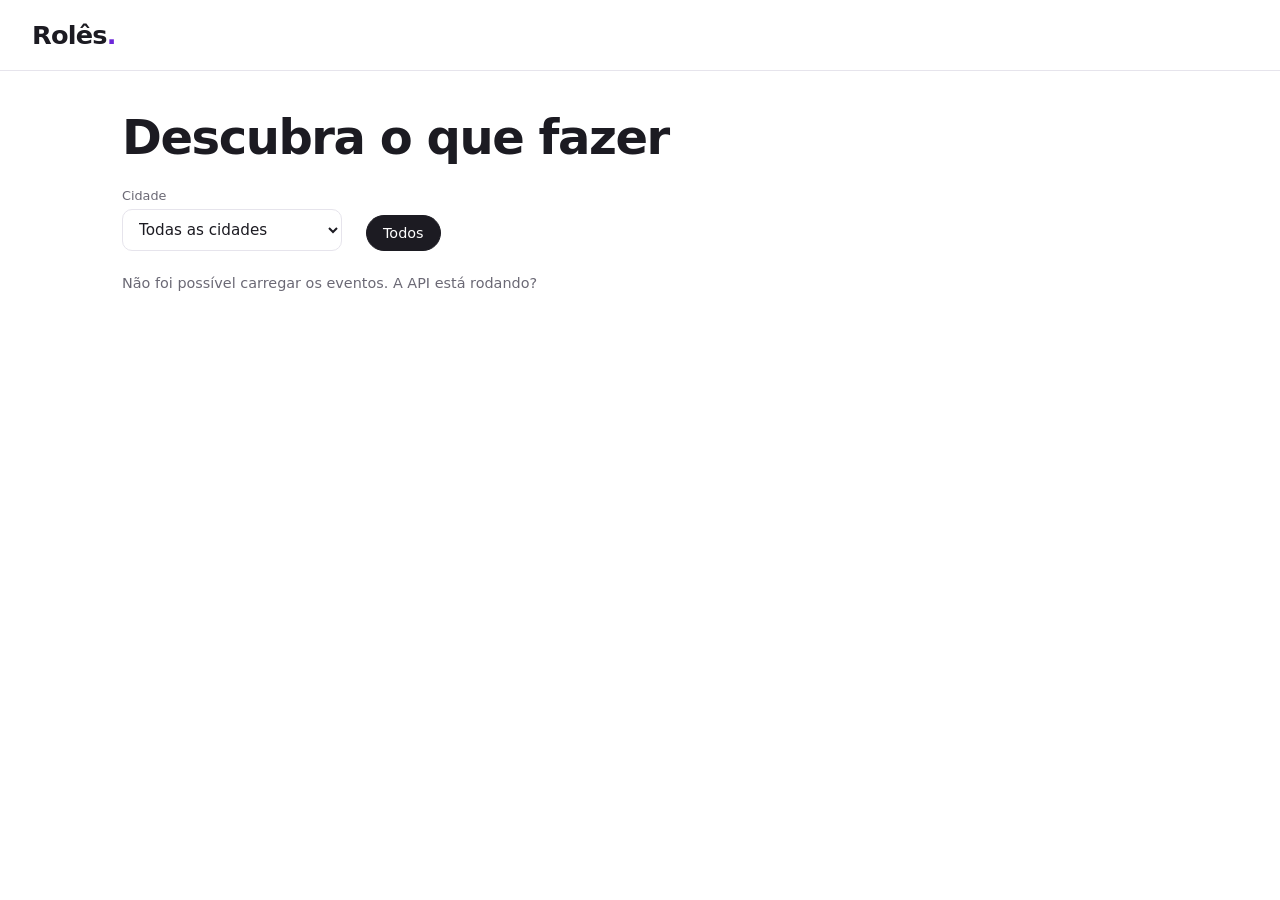
==== Roles.Web/index.html @ 6c7981f0 "Front: cards de evento com filtros e tela de detalhe" ====
<!DOCTYPE html>
<html lang="pt-BR">
<head>
  <meta charset="UTF-8">
  <meta name="viewport" content="width=device-width, initial-scale=1">
  <title>Rolês</title>
  <link rel="stylesheet" href="css/style.css">
</head>
<body>
  <header class="topo">
    <a class="logo" href="index.html">Rolês<span class="ponto">.</span></a>
  </header>

  <main class="conteudo">
    <h2 class="titulo">Descubra o que fazer</h2>

    <section class="filtros">
      <label class="campo">
        <span>Cidade</span>
        <select id="filtro-cidade">
          <option value="">Todas as cidades</option>
        </select>
      </label>

      <div id="filtro-categorias" class="chips">
        <button type="button" class="chip ativo" data-categoria="">Todos</button>
      </div>
    </section>

    <p id="status" class="status">Carregando eventos...</p>
    <ul id="lista" class="grade"></ul>
  </main>

  <script type="module" src="js/eventos.js"></script>
</body>
</html>
---- Roles.Web/css/style.css ----
:root {
  --ink: #1c1b22;
  --muted: #6b6975;
  --accent: #6d28d9;
  --border: #e6e4ec;
  --bg: #ffffff;
}

* {
  box-sizing: border-box;
}

body {
  margin: 0;
  font-family: system-ui, -apple-system, "Segoe UI", sans-serif;
  color: var(--ink);
  background: var(--bg);
}

a {
  color: inherit;
  text-decoration: none;
}

.topo {
  padding: 20px 32px;
  border-bottom: 1px solid var(--border);
}

.logo {
  font-size: 1.6rem;
  font-weight: 700;
  letter-spacing: -0.03em;
}

.ponto {
  color: var(--accent);
}

.conteudo {
  max-width: 1100px;
  margin: 0 auto;
  padding: 40px 32px 80px;
}

.titulo {
  margin: 0 0 24px;
  font-size: clamp(2rem, 4vw, 3rem);
  letter-spacing: -0.03em;
  line-height: 1.1;
}

/* Filtros */
.filtros {
  display: flex;
  flex-wrap: wrap;
  align-items: flex-end;
  gap: 16px 24px;
  margin-bottom: 24px;
}

.campo {
  display: flex;
  flex-direction: column;
  gap: 6px;
  font-size: 0.8rem;
  color: var(--muted);
}

.campo select {
  min-width: 220px;
  padding: 10px 12px;
  font: inherit;
  font-size: 0.95rem;
  color: var(--ink);
  background: var(--bg);
  border: 1px solid var(--border);
  border-radius: 10px;
}

.chips {
  display: flex;
  flex-wrap: wrap;
  gap: 8px;
}

.chip {
  padding: 9px 16px;
  font: inherit;
  font-size: 0.9rem;
  color: var(--ink);
  background: var(--bg);
  border: 1px solid var(--border);
  border-radius: 999px;
  cursor: pointer;
}

.chip:hover {
  border-color: var(--ink);
}

.chip.ativo {
  color: #fff;
  background: var(--ink);
  border-color: var(--ink);
}

.status {
  margin: 0 0 20px;
  font-size: 0.9rem;
  color: var(--muted);
}

/* Cards */
.grade {
  display: grid;
  grid-template-columns: repeat(auto-fill, minmax(260px, 1fr));
  gap: 32px 24px;
  padding: 0;
  margin: 0;
  list-style: none;
}

.capa {
  display: flex;
  align-items: center;
  justify-content: center;
  aspect-ratio: 4 / 3;
  margin-bottom: 12px;
  overflow: hidden;
  background: linear-gradient(135deg, #1c1b22, #4c1d95);
  border-radius: 16px;
}

.capa img {
  width: 100%;
  height: 100%;
  object-fit: cover;
}

.capa-inicial {
  font-size: 3rem;
  font-weight: 700;
  color: rgba(255, 255, 255, 0.85);
}

.card:hover .capa {
  opacity: 0.92;
}

.meta {
  margin: 0 0 4px;
  font-size: 0.8rem;
  color: var(--muted);
}

.card h3 {
  margin: 0 0 4px;
  font-size: 1.1rem;
  letter-spacing: -0.01em;
}

.local {
  margin: 0;
  font-size: 0.9rem;
  color: var(--muted);
}
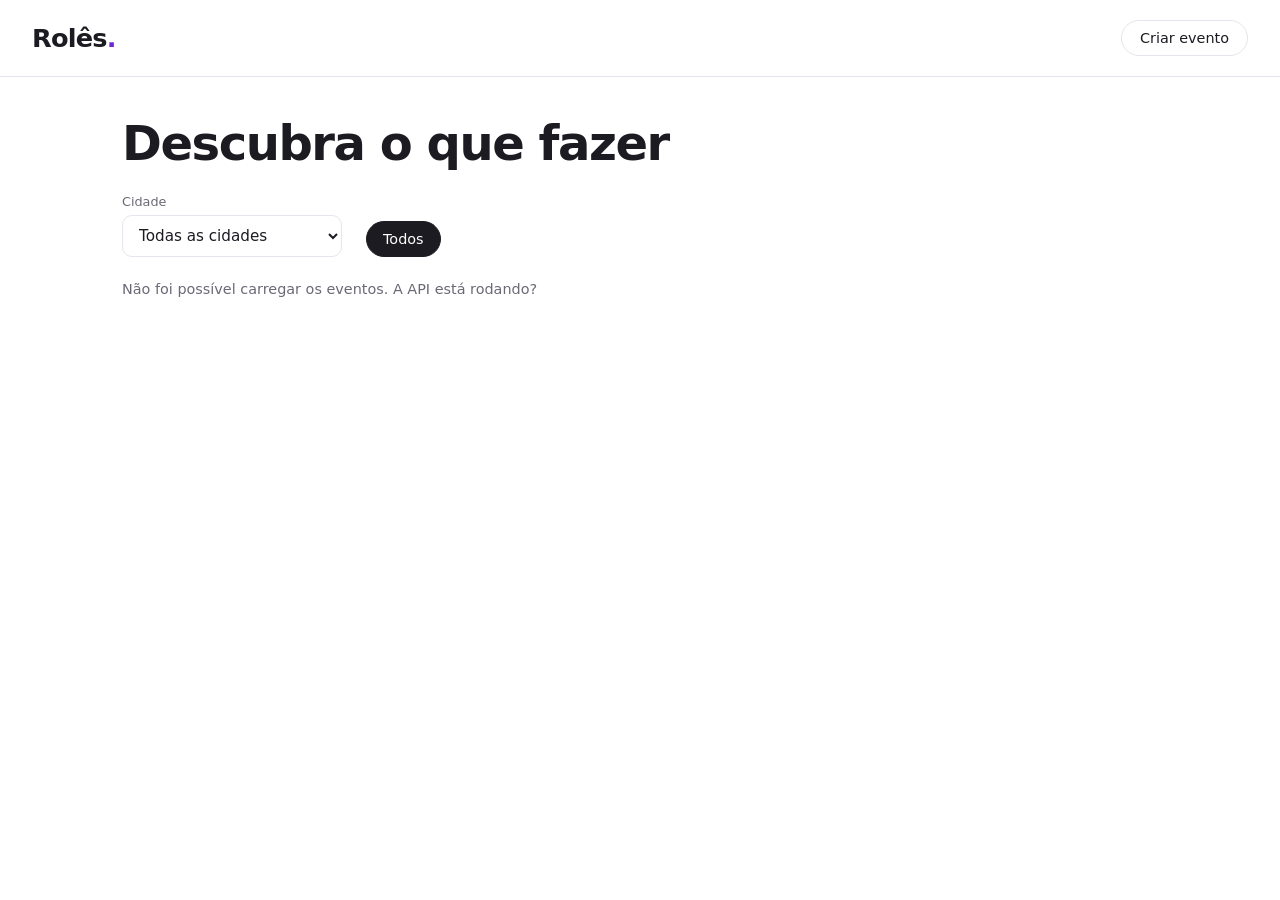
==== commit d185c93c: "Front: formulário de criar evento" ====
--- a/Roles.Web/index.html
+++ b/Roles.Web/index.html
@@ -7,8 +7,9 @@
   <link rel="stylesheet" href="css/style.css">
 </head>
 <body>
-  <header class="topo">
+    <header class="topo">
     <a class="logo" href="index.html">Rolês<span class="ponto">.</span></a>
+    <a class="nav-link" href="criar-evento.html">Criar evento</a>
   </header>
 
   <main class="conteudo">
--- a/Roles.Web/css/style.css
+++ b/Roles.Web/css/style.css
@@ -164,4 +164,43 @@
   margin: 0;
   font-size: 0.9rem;
   color: var(--muted);
+}
+
+
+/* Menu do topo e botão principal */
+.topo {
+  display: flex;
+  align-items: center;
+  justify-content: space-between;
+}
+
+.nav-link {
+  padding: 9px 18px;
+  font-size: 0.9rem;
+  border: 1px solid var(--border);
+  border-radius: 999px;
+}
+
+.nav-link:hover {
+  border-color: var(--ink);
+}
+
+.botao {
+  padding: 13px 28px;
+  font: inherit;
+  font-weight: 600;
+  color: #fff;
+  background: var(--ink);
+  border: 0;
+  border-radius: 999px;
+  cursor: pointer;
+}
+
+.botao:hover {
+  background: var(--accent);
+}
+
+.botao:disabled {
+  opacity: 0.6;
+  cursor: wait;
 }
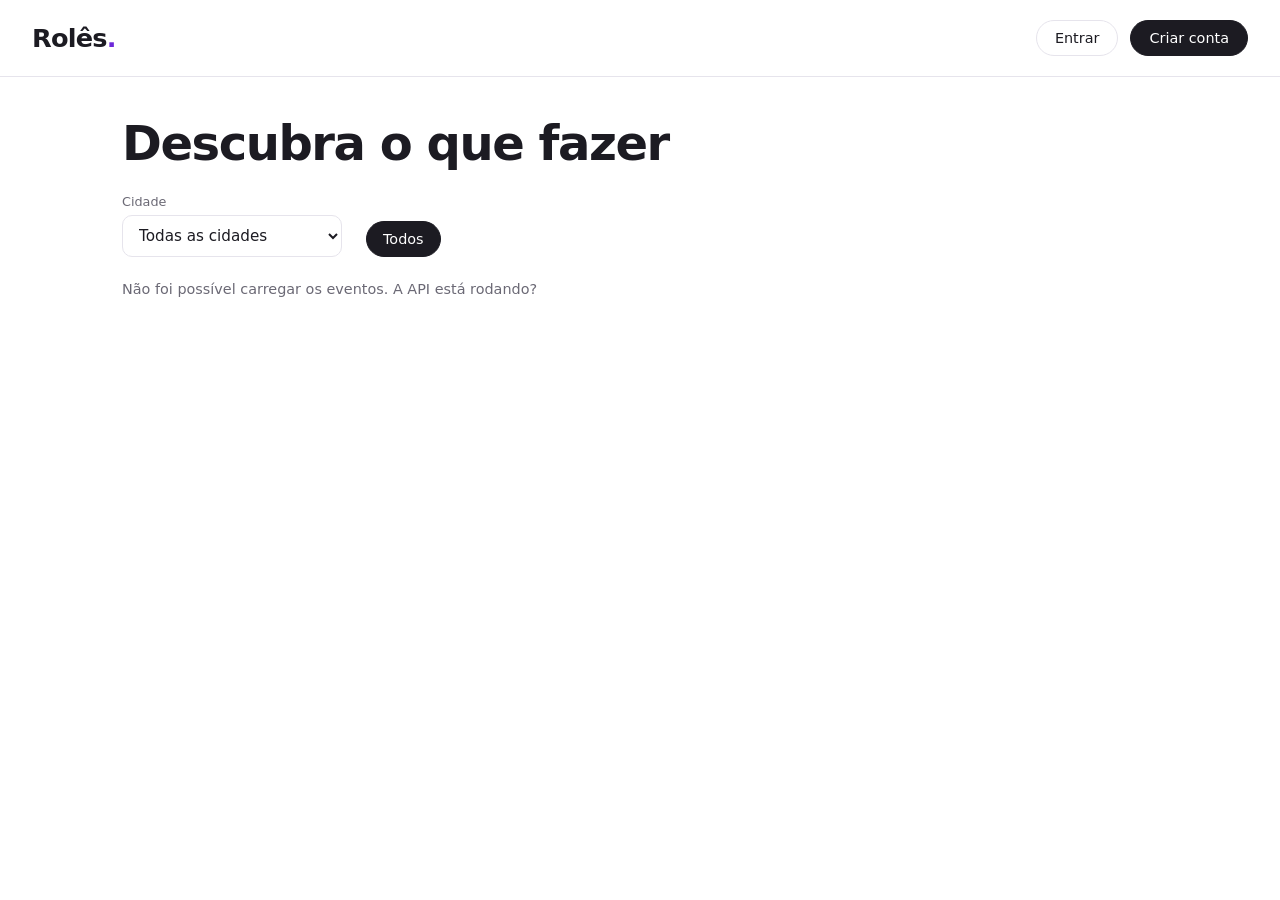
==== commit ec309425: "Front: login, cadastro, sessão e menu conforme o usuário" ====
--- a/Roles.Web/index.html
+++ b/Roles.Web/index.html
@@ -7,9 +7,9 @@
   <link rel="stylesheet" href="css/style.css">
 </head>
 <body>
-    <header class="topo">
+  <header class="topo">
     <a class="logo" href="index.html">Rolês<span class="ponto">.</span></a>
-    <a class="nav-link" href="criar-evento.html">Criar evento</a>
+    <nav id="menu" class="menu"></nav>
   </header>
 
   <main class="conteudo">
@@ -32,6 +32,7 @@
     <ul id="lista" class="grade"></ul>
   </main>
 
+  <script type="module" src="js/menu.js"></script>
   <script type="module" src="js/eventos.js"></script>
 </body>
 </html>
--- a/Roles.Web/css/style.css
+++ b/Roles.Web/css/style.css
@@ -203,4 +203,36 @@
 .botao:disabled {
   opacity: 0.6;
   cursor: wait;
+}
+
+
+/* Menu do topo (muda conforme a sessão) */
+.menu {
+  display: flex;
+  align-items: center;
+  gap: 12px;
+}
+
+.ola {
+  font-size: 0.9rem;
+  color: var(--muted);
+}
+
+button.nav-link {
+  font: inherit;
+  font-size: 0.9rem;
+  color: var(--ink);
+  background: var(--bg);
+  cursor: pointer;
+}
+
+.nav-link.destaque {
+  color: #fff;
+  background: var(--ink);
+  border-color: var(--ink);
+}
+
+.nav-link.destaque:hover {
+  background: var(--accent);
+  border-color: var(--accent);
 }
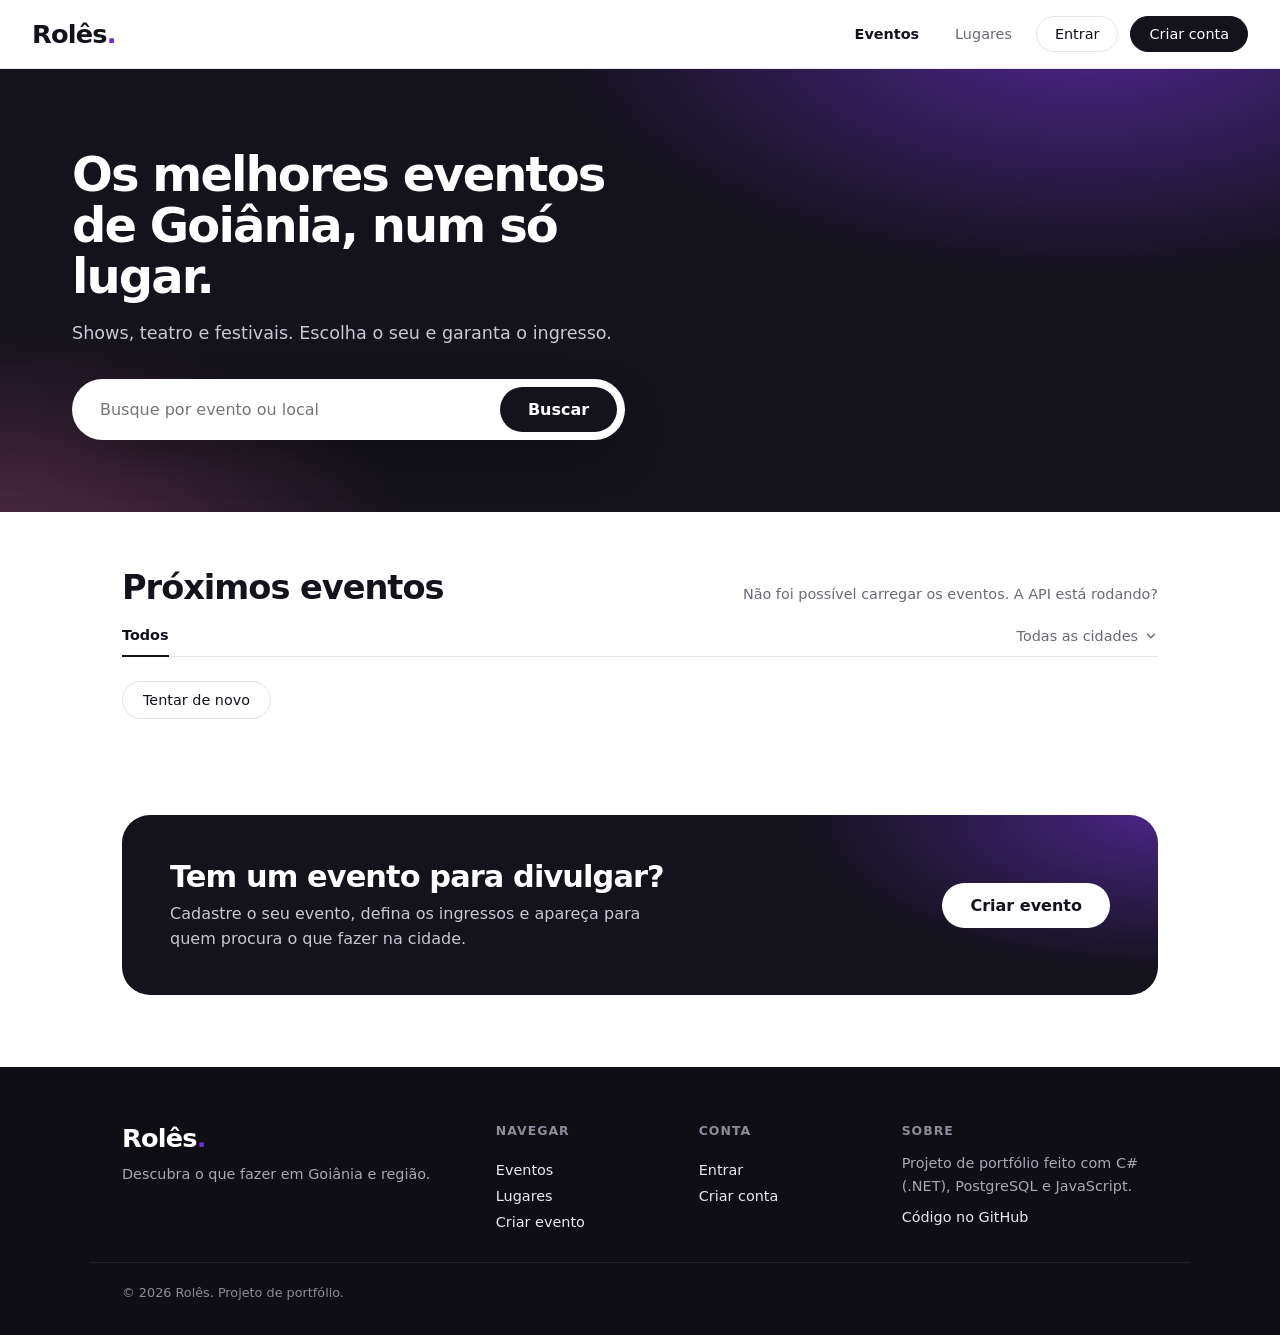
==== commit acd7deba: "Lugares: API, lista e página do lugar" ====
--- a/Roles.Web/index.html
+++ b/Roles.Web/index.html
@@ -3,8 +3,10 @@
 <head>
   <meta charset="UTF-8">
   <meta name="viewport" content="width=device-width, initial-scale=1">
-  <title>Rolês</title>
+  <meta name="description" content="Descubra shows, festivais, teatro e outros eventos em Goiânia e região.">
+  <title>Rolês · Descubra o que fazer</title>
   <link rel="stylesheet" href="css/style.css">
+  <link rel="stylesheet" href="css/index.css">
 </head>
 <body>
   <header class="topo">
@@ -12,27 +14,63 @@
     <nav id="menu" class="menu"></nav>
   </header>
 
-  <main class="conteudo">
-    <h2 class="titulo">Descubra o que fazer</h2>
+  <main>
+    <section class="hero">
+      <div class="hero-inner">
+        <div class="hero-texto">
+          <h1>Os melhores eventos de Goiânia, num só lugar.</h1>
+          <p class="hero-sub">Shows, teatro e festivais. Escolha o seu e garanta o ingresso.</p>
 
-    <section class="filtros">
-      <label class="campo">
-        <span>Cidade</span>
-        <select id="filtro-cidade">
-          <option value="">Todas as cidades</option>
-        </select>
-      </label>
+          <div class="busca-hero" role="search">
+            <label class="so-leitor" for="busca">Buscar eventos</label>
+            <input id="busca" type="search" placeholder="Busque por evento ou local" autocomplete="off">
+            <a class="botao" href="#eventos">Buscar</a>
+          </div>
 
-      <div id="filtro-categorias" class="chips">
-        <button type="button" class="chip ativo" data-categoria="">Todos</button>
+          <div id="numeros" class="numeros" hidden></div>
+        </div>
+
+        <div id="carrossel" class="carrossel" aria-roledescription="carrossel" aria-label="Eventos em destaque" hidden></div>
       </div>
     </section>
 
-    <p id="status" class="status">Carregando eventos...</p>
-    <ul id="lista" class="grade"></ul>
+    <section class="secao" id="eventos">
+      <div class="secao-topo">
+        <h2>Próximos eventos</h2>
+        <p id="status" class="status" aria-live="polite">Carregando eventos...</p>
+      </div>
+
+      <div class="filtros" aria-label="Filtros">
+        <div class="cidade" id="cidade">
+  <button type="button" class="cidade-botao" id="cidade-botao" aria-haspopup="listbox" aria-expanded="false">
+    <span id="cidade-texto">Todas as cidades</span>
+    <svg viewBox="0 0 24 24" fill="none" stroke="currentColor" stroke-width="2.4" stroke-linecap="round" stroke-linejoin="round" aria-hidden="true"><path d="M6 9l6 6 6-6"/></svg>
+  </button>
+  <ul class="cidade-lista" id="cidade-lista" role="listbox" hidden></ul>
+</div>
+
+        <div id="filtro-categorias" class="chips">
+          <button type="button" class="chip ativo" data-categoria="">Todos</button>
+        </div>
+      </div>
+
+      <div id="acoes" class="acoes-status"></div>
+      <ul id="lista" class="ev-grade"></ul>
+    </section>
+
+    <section class="cta">
+      <div class="cta-caixa">
+        <div>
+          <h2>Tem um evento para divulgar?</h2>
+          <p>Cadastre o seu evento, defina os ingressos e apareça para quem procura o que fazer na cidade.</p>
+        </div>
+        <a class="botao" href="criar-evento.html">Criar evento</a>
+      </div>
+    </section>
   </main>
 
   <script type="module" src="js/menu.js"></script>
   <script type="module" src="js/eventos.js"></script>
+    <script type="module" src="js/perfil.js"></script>
 </body>
 </html>
--- a/Roles.Web/css/style.css
+++ b/Roles.Web/css/style.css
@@ -1,20 +1,34 @@
 :root {
-  --ink: #1c1b22;
+  --ink: #14121b;
   --muted: #6b6975;
   --accent: #6d28d9;
   --border: #e6e4ec;
   --bg: #ffffff;
+  --surface: #f7f6fb;
 }
 
 * {
   box-sizing: border-box;
 }
 
+html {
+  scroll-behavior: smooth;
+}
+
+/* O rodapé fica sempre embaixo, mesmo em páginas curtas */
 body {
+  min-height: 100vh;
+  display: flex;
+  flex-direction: column;
   margin: 0;
   font-family: system-ui, -apple-system, "Segoe UI", sans-serif;
   color: var(--ink);
   background: var(--bg);
+}
+
+body > main {
+  flex: 1;
+  width: 100%;
 }
 
 a {
@@ -22,8 +36,22 @@
   text-decoration: none;
 }
 
+:focus-visible {
+  outline: 2px solid var(--accent);
+  outline-offset: 2px;
+}
+
+/* Header fixo, translúcido */
+/* Header fixo, branco liso */
 .topo {
-  padding: 20px 32px;
+  position: sticky;
+  top: 0;
+  z-index: 20;
+  display: flex;
+  align-items: center;
+  justify-content: space-between;
+  padding: 16px 32px;
+  background: #fff;
   border-bottom: 1px solid var(--border);
 }
 
@@ -38,6 +66,8 @@
 }
 
 .conteudo {
+  width: 100%;
+  flex: 1;
   max-width: 1100px;
   margin: 0 auto;
   padding: 40px 32px 80px;
@@ -93,6 +123,7 @@
   border: 1px solid var(--border);
   border-radius: 999px;
   cursor: pointer;
+  transition: border-color 0.15s, background 0.15s;
 }
 
 .chip:hover {
@@ -111,7 +142,7 @@
   color: var(--muted);
 }
 
-/* Cards */
+/* Capa usada na tela de detalhe */
 .grade {
   display: grid;
   grid-template-columns: repeat(auto-fill, minmax(260px, 1fr));
@@ -144,34 +175,28 @@
   color: rgba(255, 255, 255, 0.85);
 }
 
-.card:hover .capa {
-  opacity: 0.92;
-}
-
 .meta {
   margin: 0 0 4px;
   font-size: 0.8rem;
   color: var(--muted);
 }
 
-.card h3 {
-  margin: 0 0 4px;
-  font-size: 1.1rem;
-  letter-spacing: -0.01em;
-}
-
 .local {
   margin: 0;
   font-size: 0.9rem;
   color: var(--muted);
 }
 
-
-/* Menu do topo e botão principal */
-.topo {
-  display: flex;
-  align-items: center;
-  justify-content: space-between;
+/* Menu do topo (muda conforme a sessão) */
+.menu {
+  display: flex;
+  align-items: center;
+  gap: 12px;
+}
+
+.ola {
+  font-size: 0.9rem;
+  color: var(--muted);
 }
 
 .nav-link {
@@ -179,43 +204,11 @@
   font-size: 0.9rem;
   border: 1px solid var(--border);
   border-radius: 999px;
+  transition: border-color 0.15s;
 }
 
 .nav-link:hover {
   border-color: var(--ink);
-}
-
-.botao {
-  padding: 13px 28px;
-  font: inherit;
-  font-weight: 600;
-  color: #fff;
-  background: var(--ink);
-  border: 0;
-  border-radius: 999px;
-  cursor: pointer;
-}
-
-.botao:hover {
-  background: var(--accent);
-}
-
-.botao:disabled {
-  opacity: 0.6;
-  cursor: wait;
-}
-
-
-/* Menu do topo (muda conforme a sessão) */
-.menu {
-  display: flex;
-  align-items: center;
-  gap: 12px;
-}
-
-.ola {
-  font-size: 0.9rem;
-  color: var(--muted);
 }
 
 button.nav-link {
@@ -235,4 +228,339 @@
 .nav-link.destaque:hover {
   background: var(--accent);
   border-color: var(--accent);
+}
+
+.nav-texto {
+  padding: 9px 12px;
+  font-size: 0.9rem;
+  color: var(--muted);
+}
+
+.nav-texto:hover {
+  color: var(--ink);
+}
+
+/* Bolinha de perfil e menu (usados pelo menu.js) */
+.perfil {
+  position: relative;
+}
+
+.perfil-botao {
+  display: flex;
+  align-items: center;
+  gap: 6px;
+  padding: 3px 10px 3px 3px;
+  font: inherit;
+  color: var(--ink);
+  background: var(--bg);
+  border: 1px solid var(--border);
+  border-radius: 999px;
+  cursor: pointer;
+  transition: border-color 0.15s;
+}
+
+.perfil-botao:hover {
+  border-color: var(--ink);
+}
+
+.avatar {
+  display: flex;
+  align-items: center;
+  justify-content: center;
+  width: 30px;
+  height: 30px;
+  font-size: 0.85rem;
+  font-weight: 600;
+  color: #fff;
+  background: var(--ink);
+  border-radius: 50%;
+}
+
+.perfil-menu {
+  position: absolute;
+  top: calc(100% + 10px);
+  right: 0;
+  z-index: 30;
+  width: 240px;
+  padding: 6px;
+  background: #fff;
+  border: 1px solid var(--border);
+  border-radius: 12px;
+  box-shadow: 0 18px 40px -18px rgba(20, 18, 27, 0.35);
+}
+
+.perfil-menu[hidden] {
+  display: none;
+}
+
+.perfil-cab {
+  padding: 10px 10px 12px;
+  margin-bottom: 4px;
+  border-bottom: 1px solid var(--border);
+}
+
+.perfil-cab strong {
+  display: block;
+  font-size: 0.9rem;
+}
+
+.perfil-cab span {
+  font-size: 0.78rem;
+  color: var(--muted);
+}
+
+.perfil-item {
+  display: flex;
+  align-items: center;
+  gap: 10px;
+  width: 100%;
+  padding: 9px 10px;
+  font: inherit;
+  font-size: 0.9rem;
+  color: var(--ink);
+  text-align: left;
+  background: none;
+  border: 0;
+  border-radius: 8px;
+  cursor: pointer;
+}
+
+.perfil-item:hover {
+  background: var(--surface);
+}
+
+.perfil-item svg {
+  flex: none;
+  width: 16px;
+  height: 16px;
+  color: var(--muted);
+}
+
+.perfil-sep {
+  height: 1px;
+  margin: 4px 0;
+  background: var(--border);
+}
+
+.perfil-item.sair,
+.perfil-item.sair svg {
+  color: #b42318;
+}
+
+/* Botão principal */
+.botao {
+  display: inline-block;
+  padding: 13px 28px;
+  font: inherit;
+  font-weight: 600;
+  color: #fff;
+  text-align: center;
+  background: var(--ink);
+  border: 0;
+  border-radius: 999px;
+  cursor: pointer;
+  transition: background 0.15s;
+}
+
+.botao:hover {
+  background: var(--accent);
+}
+
+.botao:disabled {
+  opacity: 0.6;
+  cursor: wait;
+}
+
+/* Rodapé (montado pelo menu.js em todas as páginas) */
+.rodape {
+  color: #a9a6b6;
+  background: #0f0e15;
+}
+
+.rodape .logo {
+  color: #fff;
+}
+
+.rodape-conteudo {
+  display: grid;
+  grid-template-columns: 2fr 1fr 1fr 1.5fr;
+  gap: 32px;
+  max-width: 1100px;
+  margin: 0 auto;
+  padding: 56px 32px 32px;
+}
+
+.rodape h4 {
+  margin: 0 0 14px;
+  font-size: 0.78rem;
+  letter-spacing: 0.08em;
+  text-transform: uppercase;
+  color: #8d8a9b;
+}
+
+.rodape p {
+  margin: 10px 0 0;
+  font-size: 0.9rem;
+  line-height: 1.55;
+  color: #a9a6b6;
+}
+
+.rodape-links {
+  display: flex;
+  flex-direction: column;
+  align-items: flex-start;
+  gap: 10px;
+}
+
+.rodape-links a,
+.rodape-sobre a,
+.rodape-sair {
+  font-size: 0.9rem;
+  color: #e9e7f2;
+  transition: color 0.15s;
+}
+
+.rodape-links a:hover,
+.rodape-sobre a:hover,
+.rodape-sair:hover {
+  color: #c4b5fd;
+}
+
+.rodape-sair {
+  padding: 0;
+  font: inherit;
+  font-size: 0.9rem;
+  background: none;
+  border: 0;
+  cursor: pointer;
+}
+
+.rodape-sobre a {
+  display: inline-block;
+  margin-top: 12px;
+}
+
+.rodape .rodape-direitos {
+  max-width: 1100px;
+  margin: 0 auto;
+  padding: 20px 32px 32px;
+  font-size: 0.8rem;
+  color: #8d8a9b;
+  border-top: 1px solid rgba(255, 255, 255, 0.08);
+}
+
+/* Telas menores */
+@media (max-width: 800px) {
+  .rodape-conteudo {
+    grid-template-columns: 1fr 1fr;
+  }
+}
+
+@media (max-width: 640px) {
+  .topo {
+    padding: 12px 16px;
+  }
+
+  .conteudo {
+    padding: 28px 16px 64px;
+  }
+
+  .menu {
+    gap: 8px;
+  }
+
+  .ola,
+  .nav-texto {
+    display: none;
+  }
+
+  .rodape-conteudo,
+  .rodape .rodape-direitos {
+    padding-left: 16px;
+    padding-right: 16px;
+  }
+}
+
+@media (max-width: 520px) {
+  .rodape-conteudo {
+    grid-template-columns: 1fr;
+  }
+}
+
+/* Seletor de cidade */
+.cidade {
+  position: relative;
+}
+
+.cidade-botao {
+  display: flex;
+  align-items: center;
+  gap: 6px;
+  padding: 0 0 12px;
+  font: inherit;
+  font-size: 0.9rem;
+  color: var(--muted);
+  background: none;
+  border: 0;
+  cursor: pointer;
+  transition: color 0.15s;
+}
+
+.cidade-botao:hover {
+  color: var(--ink);
+}
+
+.cidade-botao:focus-visible {
+  border-radius: 6px;
+  outline-offset: 4px;
+}
+
+.cidade-botao svg {
+  width: 14px;
+  height: 14px;
+}
+
+.cidade-lista {
+  position: absolute;
+  top: calc(100% + 6px);
+  right: 0;
+  z-index: 15;
+  min-width: 230px;
+  margin: 0;
+  padding: 6px;
+  list-style: none;
+  background: #fff;
+  border: 1px solid var(--border);
+  border-radius: 12px;
+  box-shadow: 0 18px 40px -18px rgba(20, 18, 27, 0.35);
+}
+
+.cidade-lista[hidden] {
+  display: none;
+}
+
+.cidade-op {
+  padding: 9px 12px;
+  font-size: 0.9rem;
+  color: var(--ink);
+  border-radius: 8px;
+  cursor: pointer;
+}
+
+.cidade-op:hover {
+  background: var(--surface);
+}
+
+.cidade-op.ativo {
+  font-weight: 600;
+  @media (max-width: 640px) {
+  .so-desktop {
+    display: none;
+  }
+}
+}
+
+.nav-texto.ativo {
+  font-weight: 600;
+  color: var(--ink);
 }
--- a/Roles.Web/css/index.css
+++ b/Roles.Web/css/index.css
@@ -0,0 +1,616 @@
+/* Texto só para leitores de tela */
+.so-leitor {
+  position: absolute;
+  width: 1px;
+  height: 1px;
+  padding: 0;
+  margin: -1px;
+  overflow: hidden;
+  clip: rect(0, 0, 0, 0);
+  white-space: nowrap;
+  border: 0;
+}
+
+/* Hero */
+.hero {
+  position: relative;
+  overflow: hidden;
+  color: #fff;
+  background:
+    radial-gradient(900px 420px at 85% -10%, rgba(124, 58, 237, 0.55), transparent 60%),
+    radial-gradient(700px 380px at 0% 110%, rgba(244, 114, 182, 0.28), transparent 60%),
+    #14121b;
+}
+
+.hero-inner {
+  display: grid;
+  grid-template-columns: minmax(0, 1.05fr) minmax(0, 1fr);
+  gap: 56px;
+  align-items: center;
+  max-width: 1200px;
+  margin: 0 auto;
+  padding: 80px 32px 72px;
+}
+
+.hero-texto {
+  min-width: 0;
+}
+
+.hero h1 {
+  max-width: 560px;
+  margin: 0 0 18px;
+  font-size: clamp(2rem, 4vw, 3rem);
+  line-height: 1.06;
+  letter-spacing: -0.04em;
+}
+
+.hero-sub {
+  max-width: 560px;
+  margin: 0 0 32px;
+  font-size: 1.1rem;
+  line-height: 1.55;
+  color: #c9c7d3;
+}
+
+.busca-hero {
+  display: flex;
+  gap: 8px;
+  max-width: 640px;
+  padding: 8px;
+  background: #fff;
+  border-radius: 999px;
+  box-shadow: 0 20px 50px -20px rgba(0, 0, 0, 0.6);
+}
+
+.busca-hero input {
+  flex: 1;
+  min-width: 0;
+  padding: 12px 20px;
+  font: inherit;
+  font-size: 1rem;
+  color: var(--ink);
+  background: transparent;
+  border: 0;
+  outline: 0;
+}
+
+.busca-hero:focus-within {
+  box-shadow: 0 0 0 3px rgba(196, 181, 253, 0.55), 0 20px 50px -20px rgba(0, 0, 0, 0.6);
+}
+
+.numeros {
+  display: flex;
+  flex-wrap: wrap;
+  gap: 12px 40px;
+  margin-top: 40px;
+  padding-top: 24px;
+  border-top: 1px solid rgba(255, 255, 255, 0.12);
+}
+
+.numeros div {
+  display: flex;
+  flex-direction: column;
+  gap: 2px;
+}
+
+.numeros strong {
+  font-size: 1.6rem;
+  letter-spacing: -0.03em;
+}
+
+.numeros span {
+  font-size: 0.85rem;
+  color: #a9a6b6;
+}
+
+/* Carrossel */
+.carrossel {
+  position: relative;
+  min-width: 0;
+}
+
+.car-janela {
+  position: relative;
+  overflow: hidden;
+  border-radius: 24px;
+  box-shadow: 0 30px 60px -28px rgba(0, 0, 0, 0.7);
+}
+
+.car-trilho {
+  display: flex;
+  transition: transform 0.5s ease;
+}
+
+.car-slide {
+  position: relative;
+  display: flex;
+  flex: 0 0 100%;
+  flex-direction: column;
+  justify-content: flex-end;
+  aspect-ratio: 4 / 3.3;
+  overflow: hidden;
+  background: linear-gradient(135deg, var(--g1), var(--g2));
+}
+
+.car-slide img {
+  position: absolute;
+  inset: 0;
+  width: 100%;
+  height: 100%;
+  object-fit: cover;
+}
+
+.car-inicial {
+  position: absolute;
+  inset: 0;
+  display: flex;
+  align-items: center;
+  justify-content: center;
+  font-size: 7rem;
+  font-weight: 800;
+  letter-spacing: -0.04em;
+  color: rgba(255, 255, 255, 0.3);
+}
+
+.car-slide .ev-data {
+  top: 16px;
+  left: 16px;
+}
+
+.car-slide .ev-tag {
+  top: 16px;
+  right: 16px;
+  bottom: auto;
+}
+
+.car-info {
+  position: relative;
+  display: flex;
+  align-items: flex-end;
+  justify-content: space-between;
+  gap: 16px;
+  padding: 56px 22px 22px;
+  background: linear-gradient(to top, rgba(20, 18, 27, 0.92), rgba(20, 18, 27, 0));
+}
+
+.car-info h3 {
+  margin: 0 0 4px;
+  font-size: 1.3rem;
+  line-height: 1.2;
+  letter-spacing: -0.02em;
+  color: #fff;
+}
+
+.car-info p {
+  margin: 0;
+  font-size: 0.9rem;
+  color: #d4d1e0;
+}
+
+.car-ver {
+  flex: none;
+  padding: 10px 18px;
+  font-size: 0.88rem;
+  font-weight: 600;
+  color: var(--ink);
+  background: #fff;
+  border-radius: 999px;
+  transition: background 0.15s;
+}
+
+.car-slide:hover .car-ver {
+  background: #ede9fe;
+}
+
+.car-seta {
+  position: absolute;
+  top: 42%;
+  display: flex;
+  align-items: center;
+  justify-content: center;
+  width: 38px;
+  height: 38px;
+  padding: 0;
+  color: var(--ink);
+  background: rgba(255, 255, 255, 0.92);
+  border: 0;
+  border-radius: 50%;
+  cursor: pointer;
+  opacity: 0;
+  transition: opacity 0.2s, background 0.15s;
+}
+
+.car-seta svg {
+  width: 18px;
+  height: 18px;
+}
+
+.car-ant { left: 12px; }
+.car-prox { right: 12px; }
+
+.car-janela:hover .car-seta,
+.car-seta:focus-visible {
+  opacity: 1;
+}
+
+.car-seta:hover {
+  background: #fff;
+}
+
+.car-pontos {
+  display: flex;
+  justify-content: center;
+  gap: 8px;
+  margin-top: 16px;
+}
+
+.car-ponto {
+  width: 8px;
+  height: 8px;
+  padding: 0;
+  background: rgba(255, 255, 255, 0.28);
+  border: 0;
+  border-radius: 999px;
+  cursor: pointer;
+  transition: width 0.25s, background 0.25s;
+}
+
+.car-ponto.ativo {
+  width: 26px;
+  background: #c4b5fd;
+}
+
+.car-unico .car-seta,
+.car-unico .car-pontos {
+  display: none;
+}
+
+/* Seção de eventos */
+.secao {
+  max-width: 1100px;
+  margin: 0 auto;
+  padding: 56px 32px 24px;
+  scroll-margin-top: 72px;
+}
+
+.secao-topo {
+  display: flex;
+  flex-wrap: wrap;
+  align-items: baseline;
+  justify-content: space-between;
+  gap: 8px 24px;
+  margin-bottom: 20px;
+}
+
+.secao-topo h2 {
+  margin: 0;
+  font-size: clamp(1.6rem, 3vw, 2.1rem);
+  letter-spacing: -0.03em;
+}
+
+.secao-topo .status {
+  margin: 0;
+}
+
+/* Filtros em abas com sublinhado (só na index) */
+.secao .filtros {
+  align-items: flex-end;
+  justify-content: space-between;
+  gap: 12px 24px;
+  margin-bottom: 24px;
+  border-bottom: 1px solid var(--border);
+}
+
+.secao .filtros .chips {
+  order: -1;
+  gap: 24px;
+}
+
+.secao .filtros .chip {
+  padding: 0 0 12px;
+  margin-bottom: -1px;
+  color: var(--muted);
+  background: none;
+  border: 0;
+  border-bottom: 2px solid transparent;
+  border-radius: 0;
+}
+
+.secao .filtros .chip:hover {
+  color: var(--ink);
+}
+
+.secao .filtros .chip.ativo {
+  font-weight: 600;
+  color: var(--ink);
+  background: none;
+  border-bottom-color: var(--ink);
+}
+
+.secao .filtros .campo > span {
+  position: absolute;
+  width: 1px;
+  height: 1px;
+  overflow: hidden;
+  clip: rect(0, 0, 0, 0);
+}
+
+.secao .filtros .campo select {
+  min-width: 0;
+  padding: 0 0 12px;
+  color: var(--muted);
+  background: transparent;
+  border: 0;
+  border-radius: 0;
+  cursor: pointer;
+}
+
+/* Botões e links que aparecem junto ao status (vazio, erro) */
+.acoes-status {
+  display: flex;
+  flex-wrap: wrap;
+  gap: 12px;
+  margin-bottom: 24px;
+}
+
+.acoes-status:empty {
+  display: none;
+}
+
+.acao-status {
+  padding: 10px 20px;
+  font: inherit;
+  font-size: 0.9rem;
+  color: var(--ink);
+  background: var(--bg);
+  border: 1px solid var(--border);
+  border-radius: 999px;
+  cursor: pointer;
+}
+
+.acao-status:hover {
+  border-color: var(--ink);
+}
+
+/* Cards */
+.ev-grade {
+  display: grid;
+  grid-template-columns: repeat(auto-fill, minmax(270px, 1fr));
+  gap: 28px;
+  padding: 0;
+  margin: 0;
+  list-style: none;
+}
+
+.ev-card a {
+  display: block;
+  height: 100%;
+  overflow: hidden;
+  background: var(--bg);
+  border: 1px solid var(--border);
+  border-radius: 20px;
+  transition: transform 0.2s, box-shadow 0.2s, border-color 0.2s;
+}
+
+.ev-card a:hover {
+  transform: translateY(-4px);
+  border-color: transparent;
+  box-shadow: 0 18px 40px -18px rgba(20, 18, 27, 0.35);
+}
+
+.ev-capa {
+  position: relative;
+  display: flex;
+  align-items: center;
+  justify-content: center;
+  aspect-ratio: 16 / 10;
+  overflow: hidden;
+  background: linear-gradient(135deg, var(--g1), var(--g2));
+}
+
+.ev-capa img {
+  width: 100%;
+  height: 100%;
+  object-fit: cover;
+}
+
+.ev-inicial {
+  font-size: 3.2rem;
+  font-weight: 800;
+  letter-spacing: -0.04em;
+  color: rgba(255, 255, 255, 0.4);
+}
+
+.ev-data {
+  position: absolute;
+  top: 14px;
+  left: 14px;
+  display: flex;
+  flex-direction: column;
+  align-items: center;
+  min-width: 52px;
+  padding: 8px 10px;
+  line-height: 1;
+  color: var(--ink);
+  background: #fff;
+  border-radius: 12px;
+  box-shadow: 0 6px 16px -8px rgba(0, 0, 0, 0.4);
+}
+
+.ev-data strong {
+  font-size: 1.25rem;
+}
+
+.ev-data small {
+  margin-top: 4px;
+  font-size: 0.65rem;
+  font-weight: 600;
+  letter-spacing: 0.08em;
+  text-transform: uppercase;
+  color: var(--muted);
+}
+
+.ev-tag {
+  position: absolute;
+  right: 14px;
+  bottom: 14px;
+  padding: 5px 12px;
+  font-size: 0.75rem;
+  font-weight: 600;
+  color: #fff;
+  background: rgba(20, 18, 27, 0.55);
+  backdrop-filter: blur(6px);
+  -webkit-backdrop-filter: blur(6px);
+  border-radius: 999px;
+}
+
+.ev-corpo {
+  padding: 18px 20px 22px;
+}
+
+.ev-corpo h3 {
+  margin: 0 0 12px;
+  font-size: 1.15rem;
+  line-height: 1.25;
+  letter-spacing: -0.015em;
+}
+
+.ev-linha {
+  display: flex;
+  align-items: center;
+  gap: 8px;
+  margin: 6px 0 0;
+  font-size: 0.88rem;
+  color: var(--muted);
+}
+
+.ev-linha svg {
+  flex: none;
+  width: 16px;
+  height: 16px;
+}
+
+/* Cores das capas sem imagem (uma por evento) */
+.tom-0 { --g1: #4c1d95; --g2: #7c3aed; }
+.tom-1 { --g1: #be123c; --g2: #fb923c; }
+.tom-2 { --g1: #0f766e; --g2: #38bdf8; }
+.tom-3 { --g1: #b45309; --g2: #f43f5e; }
+.tom-4 { --g1: #065f46; --g2: #2dd4bf; }
+.tom-5 { --g1: #a21caf; --g2: #6366f1; }
+
+/* Chamada para criar evento */
+.cta {
+  max-width: 1100px;
+  margin: 48px auto 72px;
+  padding: 0 32px;
+}
+
+.cta-caixa {
+  display: flex;
+  flex-wrap: wrap;
+  align-items: center;
+  justify-content: space-between;
+  gap: 24px;
+  padding: 44px 48px;
+  color: #fff;
+  background:
+    radial-gradient(600px 260px at 100% 0%, rgba(124, 58, 237, 0.5), transparent 60%),
+    #14121b;
+  border-radius: 28px;
+}
+
+.cta h2 {
+  margin: 0 0 8px;
+  font-size: clamp(1.4rem, 3vw, 1.9rem);
+  letter-spacing: -0.03em;
+}
+
+.cta p {
+  max-width: 520px;
+  margin: 0;
+  line-height: 1.55;
+  color: #c9c7d3;
+}
+
+.cta .botao {
+  color: var(--ink);
+  background: #fff;
+}
+
+.cta .botao:hover {
+  background: #ede9fe;
+}
+
+/* Telas menores */
+@media (max-width: 900px) {
+  .hero-inner {
+    grid-template-columns: 1fr;
+    gap: 40px;
+  }
+
+  .car-seta {
+    opacity: 1;
+  }
+}
+
+@media (max-width: 640px) {
+  .hero-inner {
+    padding: 56px 16px 48px;
+  }
+
+  .hero-sub {
+    font-size: 1rem;
+  }
+
+  .busca-hero {
+    border-radius: 24px;
+  }
+
+  .busca-hero .botao {
+    padding: 12px 20px;
+  }
+
+  .numeros {
+    gap: 16px 32px;
+    margin-top: 36px;
+  }
+
+  .car-slide {
+    aspect-ratio: 4 / 3.6;
+  }
+
+  .car-info {
+    padding: 48px 16px 16px;
+  }
+
+  .car-info h3 {
+    font-size: 1.1rem;
+  }
+
+  .secao {
+    padding: 40px 16px 16px;
+  }
+
+  .secao .filtros .chips {
+    gap: 18px;
+    overflow-x: auto;
+  }
+
+  .ev-grade {
+    grid-template-columns: 1fr;
+  }
+
+  .cta {
+    padding: 0 16px;
+    margin: 32px auto 48px;
+  }
+
+  .cta-caixa {
+    padding: 32px 24px;
+    border-radius: 22px;
+  }
+}
+
+.numeros {
+  display: none !important;
+}
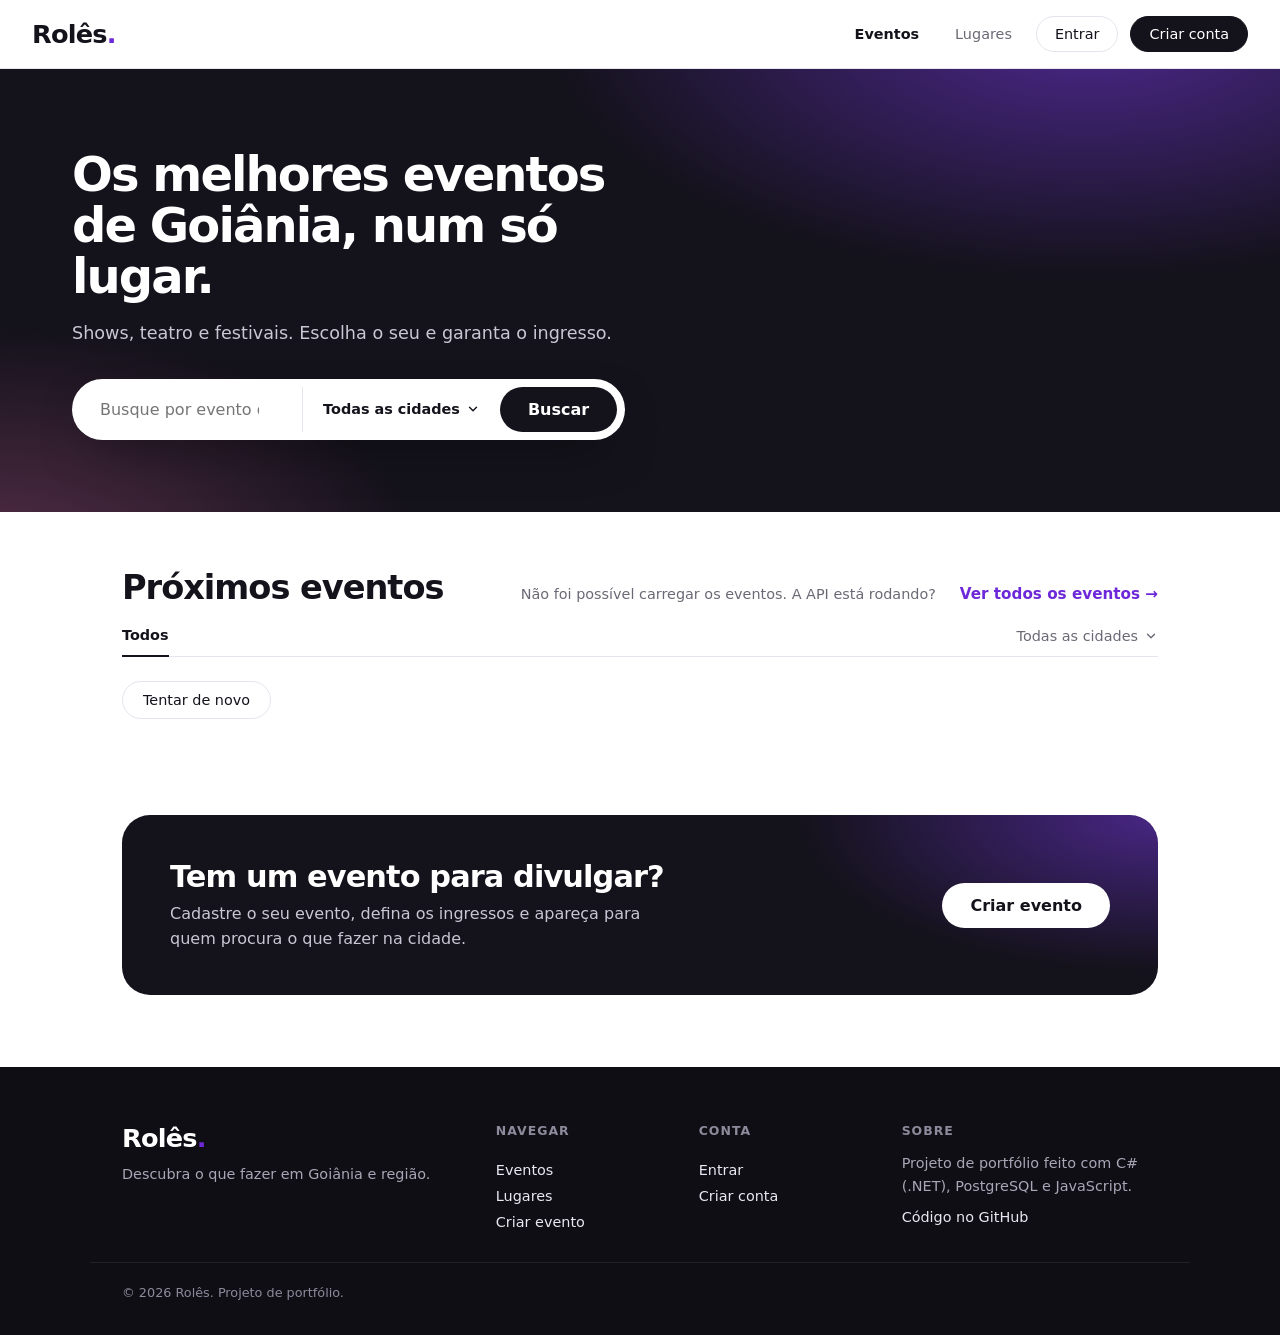
==== commit fd9bb6f2: "Lugares: formulário de cadastro e edição, tipos Karaokê e Parque" ====
--- a/Roles.Web/index.html
+++ b/Roles.Web/index.html
@@ -24,8 +24,19 @@
           <div class="busca-hero" role="search">
             <label class="so-leitor" for="busca">Buscar eventos</label>
             <input id="busca" type="search" placeholder="Busque por evento ou local" autocomplete="off">
+
+            <div class="cidade busca-cidade" id="hero-cidade">
+              <button type="button" class="cidade-botao" id="hero-cidade-botao" aria-haspopup="listbox" aria-expanded="false">
+                <span id="hero-cidade-texto">Todas as cidades</span>
+                <svg viewBox="0 0 24 24" fill="none" stroke="currentColor" stroke-width="2.4" stroke-linecap="round" stroke-linejoin="round" aria-hidden="true"><path d="M6 9l6 6 6-6"/></svg>
+              </button>
+              <ul class="cidade-lista" id="hero-cidade-lista" role="listbox" hidden></ul>
+            </div>
+
             <a class="botao" href="#eventos">Buscar</a>
           </div>
+
+          <div id="atalhos" class="atalhos" hidden></div>
 
           <div id="numeros" class="numeros" hidden></div>
         </div>
@@ -37,7 +48,10 @@
     <section class="secao" id="eventos">
       <div class="secao-topo">
         <h2>Próximos eventos</h2>
-        <p id="status" class="status" aria-live="polite">Carregando eventos...</p>
+        <div class="secao-dir">
+          <p id="status" class="status" aria-live="polite">Carregando eventos...</p>
+          <a class="ver-todos" href="eventos.html">Ver todos os eventos →</a>
+        </div>
       </div>
 
       <div class="filtros" aria-label="Filtros">
@@ -55,7 +69,17 @@
       </div>
 
       <div id="acoes" class="acoes-status"></div>
-      <ul id="lista" class="ev-grade"></ul>
+      <ul id="lista" class="ev-grade" data-limite="8"></ul>
+    </section>
+
+    <section class="secao" id="lugares" hidden>
+      <div class="secao-topo">
+        <h2>Lugares</h2>
+        <a class="ver-todos" href="lugares.html">Ver todos os lugares →</a>
+      </div>
+      <p class="secao-sub">Bares, restaurantes, karaokês e parques para curtir na cidade.</p>
+      <div id="lugares-abas" class="abas" aria-label="Tipos de lugar"></div>
+      <ul id="lugares-lista" class="ev-grade lg-grade"></ul>
     </section>
 
     <section class="cta">
@@ -71,6 +95,7 @@
 
   <script type="module" src="js/menu.js"></script>
   <script type="module" src="js/eventos.js"></script>
+  <script type="module" src="js/lugares-home.js"></script>
     <script type="module" src="js/perfil.js"></script>
 </body>
 </html>
--- a/Roles.Web/css/style.css
+++ b/Roles.Web/css/style.css
@@ -553,12 +553,13 @@
 
 .cidade-op.ativo {
   font-weight: 600;
-  @media (max-width: 640px) {
+}
+
+@media (max-width: 640px) {
   .so-desktop {
     display: none;
   }
 }
-}
 
 .nav-texto.ativo {
   font-weight: 600;
--- a/Roles.Web/css/index.css
+++ b/Roles.Web/css/index.css
@@ -613,4 +613,320 @@
 
 .numeros {
   display: none !important;
+}
+
+
+/* Seção de lugares na home */
+.secao-sub {
+  margin: -8px 0 24px;
+  color: var(--muted);
+}
+
+.ver-todos {
+  font-size: 0.95rem;
+  font-weight: 600;
+  color: var(--accent);
+}
+
+.ver-todos:hover {
+  text-decoration: underline;
+}
+
+.lg-grade {
+  grid-template-columns: repeat(4, minmax(0, 1fr));
+  gap: 20px;
+}
+
+.lg-status {
+  position: absolute;
+  top: 14px;
+  left: 14px;
+  display: flex;
+  align-items: center;
+  gap: 6px;
+  padding: 6px 12px 6px 10px;
+  font-size: 0.75rem;
+  font-weight: 700;
+  color: var(--ink);
+  background: #fff;
+  border-radius: 999px;
+  box-shadow: 0 6px 16px -8px rgba(0, 0, 0, 0.4);
+}
+
+.lg-bolinha {
+  width: 8px;
+  height: 8px;
+  background: #16a34a;
+  border-radius: 50%;
+}
+
+.lg-status.fechado .lg-bolinha {
+  background: #9a97a6;
+}
+
+.lg-titulo {
+  display: flex;
+  align-items: baseline;
+  justify-content: space-between;
+  gap: 8px;
+  margin-bottom: 12px;
+}
+
+.lg-titulo h3 {
+  margin: 0;
+}
+
+.lg-preco {
+  font-size: 0.85rem;
+  font-weight: 700;
+  color: var(--accent);
+  white-space: nowrap;
+}
+
+.lg-preco.gratis {
+  color: #15803d;
+}
+
+@media (max-width: 900px) {
+  .lg-grade {
+    grid-template-columns: repeat(2, minmax(0, 1fr));
+  }
+}
+
+@media (max-width: 640px) {
+  .lg-grade {
+    grid-template-columns: 1fr;
+  }
+}
+
+
+/* Status e botão "Ver todos" lado a lado no topo da seção */
+.secao-dir {
+  display: flex;
+  flex-wrap: wrap;
+  align-items: baseline;
+  gap: 8px 24px;
+}
+
+/* Hero mais baixo, usado na página de todos os eventos */
+.hero-curto .hero-inner {
+  grid-template-columns: 1fr;
+  padding: 56px 32px 48px;
+}
+
+@media (max-width: 640px) {
+  .hero-curto .hero-inner {
+    padding: 40px 16px 36px;
+  }
+}
+
+
+/* Abas por tipo na seção de lugares (mesmo visual das abas de eventos) */
+.abas {
+  display: flex;
+  gap: 24px;
+  margin-bottom: 24px;
+  overflow-x: auto;
+  border-bottom: 1px solid var(--border);
+}
+
+.abas[hidden] {
+  display: none;
+}
+
+.aba {
+  flex: none;
+  padding: 0 0 12px;
+  margin-bottom: -1px;
+  font: inherit;
+  font-size: 0.9rem;
+  color: var(--muted);
+  background: none;
+  border: 0;
+  border-bottom: 2px solid transparent;
+  cursor: pointer;
+  transition: color 0.15s;
+}
+
+.aba:hover {
+  color: var(--ink);
+}
+
+.aba.ativo {
+  font-weight: 600;
+  color: var(--ink);
+  border-bottom-color: var(--ink);
+}
+
+/* Card de lugar: a caixa é o <li>, e os atalhos ficam fora do link principal */
+.lg-card {
+  display: flex;
+  flex-direction: column;
+  overflow: hidden;
+  background: var(--bg);
+  border: 1px solid var(--border);
+  border-radius: 20px;
+  transition: transform 0.2s, box-shadow 0.2s, border-color 0.2s;
+}
+
+.lg-card:hover {
+  transform: translateY(-4px);
+  border-color: transparent;
+  box-shadow: 0 18px 40px -18px rgba(20, 18, 27, 0.35);
+}
+
+.lg-link {
+  display: block;
+  flex: 1;
+}
+
+.lg-card .ev-corpo {
+  padding-bottom: 16px;
+}
+
+.lg-acoes {
+  display: flex;
+  flex-wrap: wrap;
+  gap: 8px;
+  padding: 14px 20px 20px;
+  margin: 0 0 0;
+  border-top: 1px solid var(--border);
+}
+
+.lg-acao {
+  padding: 6px 14px;
+  font-size: 0.8rem;
+  font-weight: 600;
+  color: var(--ink);
+  border: 1px solid var(--border);
+  border-radius: 999px;
+  transition: border-color 0.15s;
+}
+
+.lg-acao:hover {
+  border-color: var(--ink);
+}
+
+/* "Ver evento" e "Ver lugar" aparecem na capa ao passar o mouse */
+#lista .ev-capa::after,
+.lg-link .ev-capa::after {
+  position: absolute;
+  top: 50%;
+  left: 50%;
+  padding: 8px 16px;
+  font-size: 0.85rem;
+  font-weight: 700;
+  color: var(--ink);
+  pointer-events: none;
+  white-space: nowrap;
+  background: #fff;
+  border-radius: 999px;
+  opacity: 0;
+  transform: translate(-50%, -50%) scale(0.92);
+  transition: opacity 0.2s, transform 0.2s;
+}
+
+#lista .ev-capa::after {
+  content: "Ver evento";
+}
+
+.lg-link .ev-capa::after {
+  content: "Ver lugar";
+}
+
+#lista .ev-card a:hover .ev-capa::after,
+.lg-link:hover .ev-capa::after {
+  opacity: 1;
+  transform: translate(-50%, -50%) scale(1);
+}
+
+
+/* Cidade dentro da busca do topo */
+.busca-cidade {
+  display: flex;
+  flex: none;
+  align-items: center;
+  padding: 0 4px 0 12px;
+  border-left: 1px solid var(--border);
+}
+
+.busca-cidade .cidade-botao {
+  padding: 0 8px;
+  font-weight: 600;
+  color: var(--ink);
+  white-space: nowrap;
+}
+
+.busca-cidade .cidade-lista {
+  top: calc(100% + 18px);
+}
+
+/* Mais buscados */
+.atalhos {
+  display: flex;
+  flex-wrap: wrap;
+  align-items: center;
+  gap: 8px;
+  max-width: 640px;
+  margin-top: 14px;
+}
+
+.atalhos[hidden] {
+  display: none;
+}
+
+.atalhos-rotulo {
+  margin-right: 4px;
+  font-size: 0.9rem;
+  color: #a9a6b6;
+}
+
+.atalho {
+  padding: 6px 14px;
+  font: inherit;
+  font-size: 0.85rem;
+  color: #fff;
+  background: transparent;
+  border: 1px solid rgba(255, 255, 255, 0.28);
+  border-radius: 999px;
+  cursor: pointer;
+  transition: border-color 0.15s, background 0.15s;
+}
+
+.atalho:hover {
+  background: rgba(255, 255, 255, 0.08);
+  border-color: #fff;
+}
+
+/* Prazo e preço nos cards de evento */
+.ev-prazo {
+  margin: 10px 0 0;
+  font-size: 0.85rem;
+  font-weight: 600;
+  color: var(--accent);
+}
+
+.ev-preco {
+  margin: 6px 0 0;
+  font-size: 0.95rem;
+  font-weight: 700;
+}
+
+.ev-preco:empty {
+  display: none;
+}
+
+.ev-preco.gratis {
+  color: #15803d;
+}
+
+@media (max-width: 640px) {
+  .busca-hero {
+    flex-wrap: wrap;
+  }
+
+  .busca-cidade {
+    border-left: 0;
+    padding-left: 4px;
+  }
 }
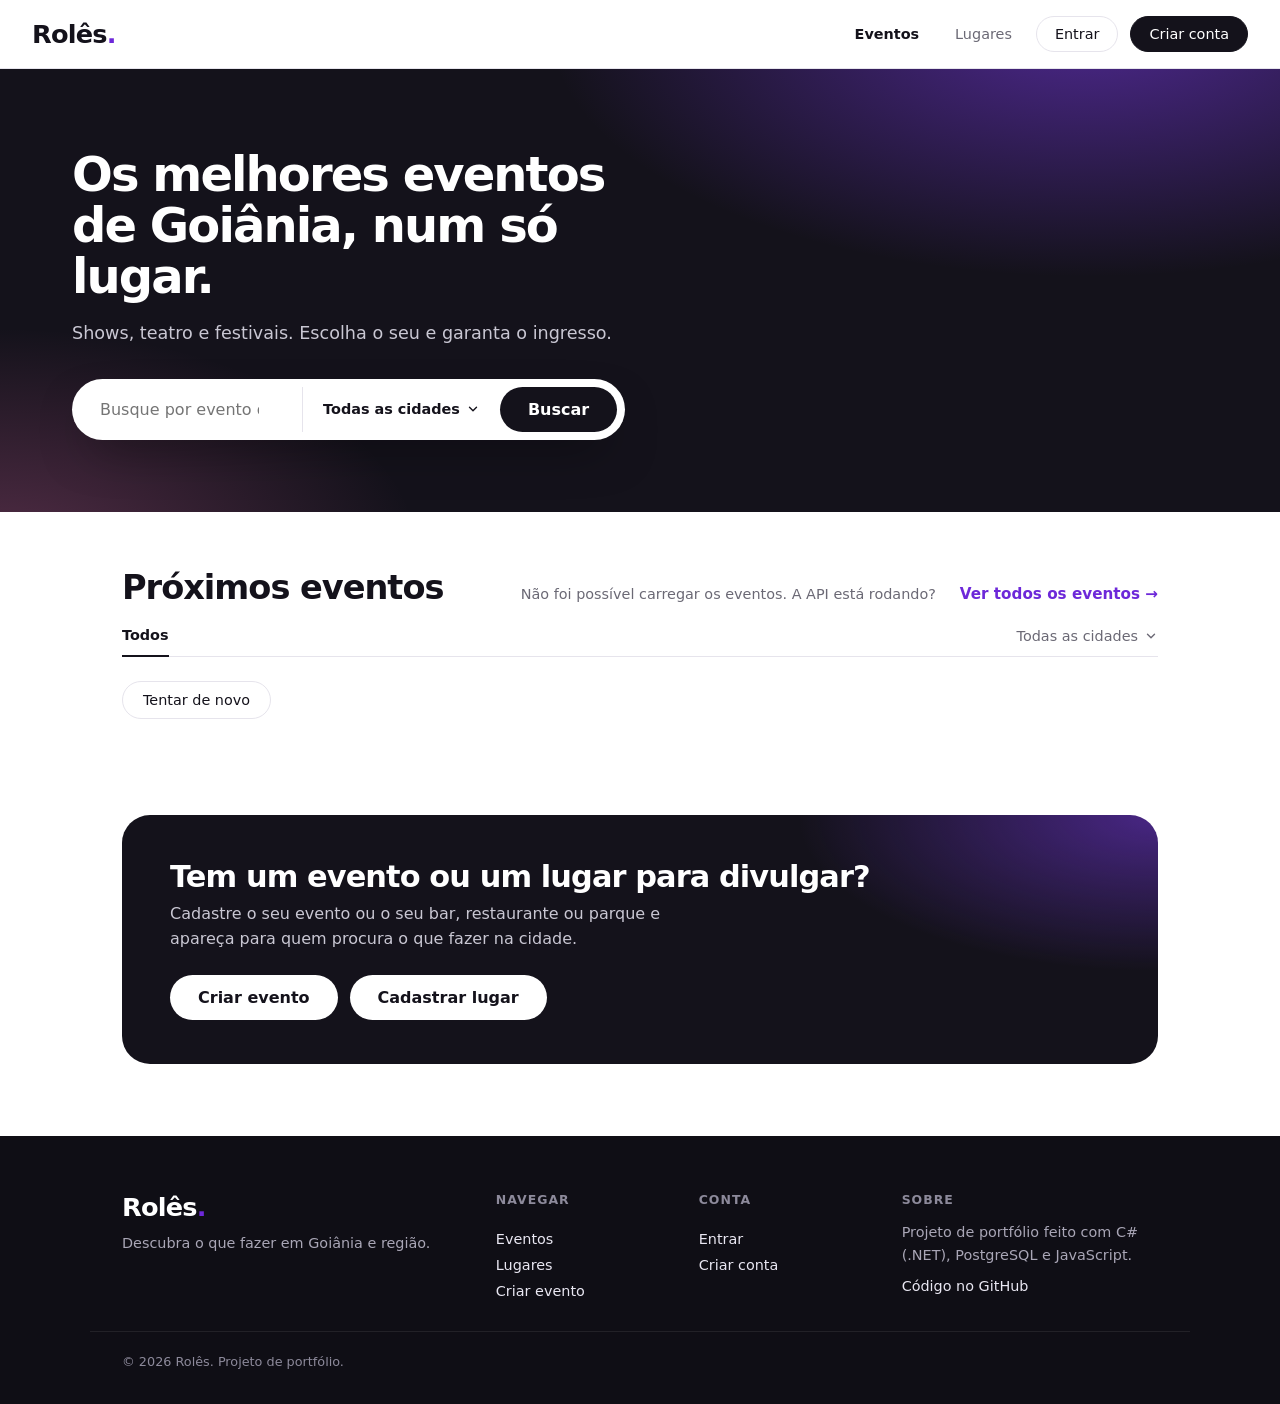
==== commit 3644b5b5: "Lugares: editar e apagar na página do lugar, chamada para cadastrar lugar na home" ====
--- a/Roles.Web/index.html
+++ b/Roles.Web/index.html
@@ -82,13 +82,16 @@
       <ul id="lugares-lista" class="ev-grade lg-grade"></ul>
     </section>
 
-    <section class="cta">
+        <section class="cta">
       <div class="cta-caixa">
         <div>
-          <h2>Tem um evento para divulgar?</h2>
-          <p>Cadastre o seu evento, defina os ingressos e apareça para quem procura o que fazer na cidade.</p>
+          <h2>Tem um evento ou um lugar para divulgar?</h2>
+          <p>Cadastre o seu evento ou o seu bar, restaurante ou parque e apareça para quem procura o que fazer na cidade.</p>
         </div>
-        <a class="botao" href="criar-evento.html">Criar evento</a>
+        <div class="cta-botoes">
+          <a class="botao" href="criar-evento.html">Criar evento</a>
+          <a class="botao" href="criar-lugar.html">Cadastrar lugar</a>
+        </div>
       </div>
     </section>
   </main>
--- a/Roles.Web/css/style.css
+++ b/Roles.Web/css/style.css
@@ -42,7 +42,7 @@
 }
 
 /* Header fixo, translúcido */
-/* Header fixo, branco liso */
+
 .topo {
   position: sticky;
   top: 0;
--- a/Roles.Web/css/index.css
+++ b/Roles.Web/css/index.css
@@ -929,4 +929,10 @@
     border-left: 0;
     padding-left: 4px;
   }
+}
+
+.cta-botoes {
+  display: flex;
+  flex-wrap: wrap;
+  gap: 12px;
 }
